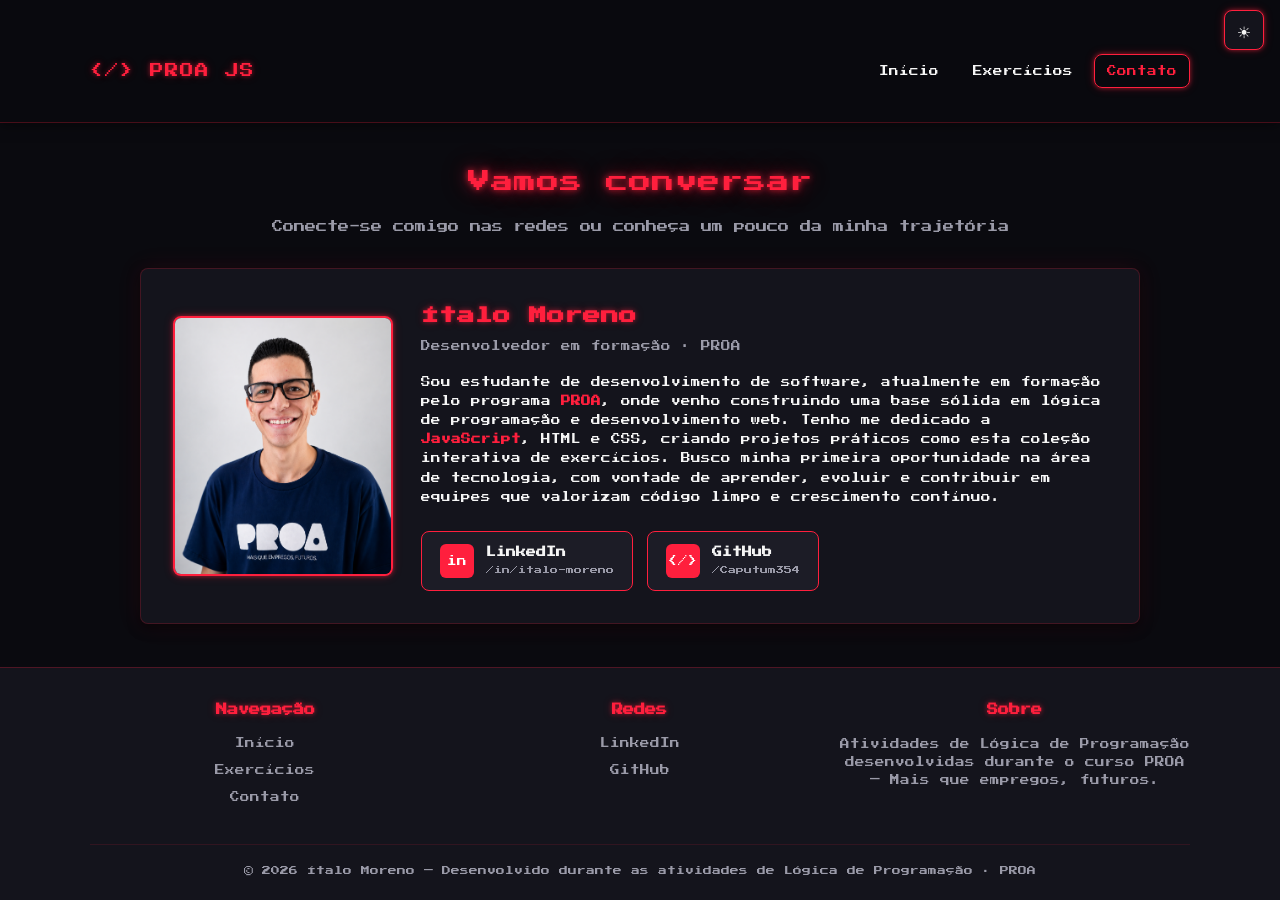
==== contato.html @ 1bcc9286 "Add files via upload" ====
<!DOCTYPE html>
<html lang="pt-br">
<head>
    <meta charset="UTF-8">
    <meta name="viewport" content="width=device-width, initial-scale=1.0">
    <title>Contato &mdash; Ítalo Moreno</title>
    <link rel="stylesheet" href="css/style.css">
</head>
<body>
    <button class="theme-toggle" onclick="alternarTema()" id="theme-toggle" aria-label="Alternar modo claro">☀️</button>

    <header class="site-header">
        <div class="nav-inner">
            <a href="index.html" class="brand">&lt;/&gt; PROA JS</a>
            <nav class="nav-links">
                <a href="index.html">Início</a>
                <a href="exercicios.html">Exercícios</a>
                <a href="contato.html" class="active">Contato</a>
            </nav>
        </div>
    </header>

    <div class="page-head">
        <h1>Vamos conversar</h1>
        <p class="subtitle">Conecte-se comigo nas redes ou conheça um pouco da minha trajetória</p>
    </div>

    <main class="container contact-container">
        <article class="profile-card">
            <div class="profile-photo">
                <img src="img/FotoProaEdit.png" alt="Foto de Ítalo Moreno">
            </div>
            <div class="profile-info">
                <h2>Ítalo Moreno</h2>
                <p class="profile-role">Desenvolvedor em formação &middot; PROA</p>
                <p class="profile-bio">
                    Sou estudante de desenvolvimento de software, atualmente em formação pelo
                    programa <strong>PROA</strong>, onde venho construindo uma base sólida em
                    lógica de programação e desenvolvimento web. Tenho me dedicado a
                    <strong>JavaScript</strong>, HTML e CSS, criando projetos práticos como esta
                    coleção interativa de exercícios. Busco minha primeira oportunidade na área de
                    tecnologia, com vontade de aprender, evoluir e contribuir em equipes que
                    valorizam código limpo e crescimento contínuo.
                </p>
                <div class="profile-links">
                    <a href="https://www.linkedin.com/in/italo-moreno/" target="_blank" rel="noopener" class="profile-link linkedin">
                        <span class="link-icon">in</span>
                        <span>
                            <strong>LinkedIn</strong>
                            <small>/in/italo-moreno</small>
                        </span>
                    </a>
                    <a href="https://github.com/Caputum354" target="_blank" rel="noopener" class="profile-link github">
                        <span class="link-icon">&lt;/&gt;</span>
                        <span>
                            <strong>GitHub</strong>
                            <small>/Caputum354</small>
                        </span>
                    </a>
                </div>
            </div>
        </article>
    </main>

    <footer class="site-footer">
        <div class="footer-inner">
            <div class="footer-col">
                <h3>Navegação</h3>
                <a href="index.html">Início</a>
                <a href="exercicios.html">Exercícios</a>
                <a href="contato.html">Contato</a>
            </div>
            <div class="footer-col">
                <h3>Redes</h3>
                <a href="https://www.linkedin.com/in/italo-moreno/" target="_blank" rel="noopener">LinkedIn</a>
                <a href="https://github.com/Caputum354" target="_blank" rel="noopener">GitHub</a>
            </div>
            <div class="footer-col footer-about">
                <h3>Sobre</h3>
                <p>Atividades de Lógica de Programação desenvolvidas durante o curso PROA &mdash; Mais que empregos, futuros.</p>
            </div>
        </div>
        <p class="footer-credit">&copy; 2026 Ítalo Moreno &mdash; Desenvolvido durante as atividades de Lógica de Programação &middot; PROA</p>
    </footer>

    <script src="js/script.js"></script>
</body>
</html>
---- css/style.css ----
@import url('https://fonts.googleapis.com/css2?family=Press+Start+2P&display=swap');

:root {
    --color-primary: #ff1f3d;
    --color-primary-dark: #b3001b;
    --color-bg: #0a0a0f;
    --color-surface: #14141c;
    --color-surface-alt: #1c1c26;
    --color-text: #f5f5f5;
    --color-muted: #9a9aa8;
    --radius: 8px;
    --shadow: 0 4px 12px rgba(0, 0, 0, 0.6);
    --glow: 0 0 6px rgba(255, 31, 61, 0.8), 0 0 16px rgba(255, 31, 61, 0.5), 0 0 32px rgba(255, 31, 61, 0.25);
    --glow-soft: 0 0 4px rgba(255, 31, 61, 0.5), 0 0 10px rgba(255, 31, 61, 0.25);
}

[data-theme="light"] {
    --color-primary: #d6002a;
    --color-primary-dark: #a3001f;
    --color-bg: #f4f0f1;
    --color-surface: #ffffff;
    --color-surface-alt: #f7e9eb;
    --color-text: #1f1417;
    --color-muted: #6b5a5d;
    --shadow: 0 4px 12px rgba(0, 0, 0, 0.12);
    --glow: 0 0 4px rgba(214, 0, 42, 0.4), 0 0 10px rgba(214, 0, 42, 0.2);
    --glow-soft: 0 0 3px rgba(214, 0, 42, 0.25);
}

* {
    box-sizing: border-box;
}

body {
    font-family: "Press Start 2P", "Inter", system-ui, sans-serif;
    background-color: var(--color-bg);
    color: var(--color-text);
    margin: 0;
    padding: 0;
    line-height: 1.7;
    min-height: 100vh;
    display: flex;
    flex-direction: column;
    transition: background-color 0.2s ease, color 0.2s ease;
}

/* Cabeçalho de navegação fixo no topo, presente em todas as páginas */
.site-header {
    position: sticky;
    top: 0;
    z-index: 50;
    background: rgba(10, 10, 15, 0.92);
    backdrop-filter: blur(6px);
    border-bottom: 1px solid rgba(255, 31, 61, 0.25);
    box-shadow: 0 2px 12px rgba(0, 0, 0, 0.5);
}

[data-theme="light"] .site-header {
    background: rgba(255, 255, 255, 0.92);
    border-bottom: 1px solid rgba(214, 0, 42, 0.2);
}

.nav-inner {
    width: min(1100px, 100% - 32px);
    margin: 0 auto;
    display: flex;
    align-items: center;
    justify-content: space-between;
    gap: 16px;
    padding: 14px 0;
    flex-wrap: wrap;
}

.brand {
    color: var(--color-primary);
    text-decoration: none;
    font-size: 0.85rem;
    text-shadow: var(--glow-soft);
    letter-spacing: 1px;
}

.nav-links {
    display: flex;
    gap: 8px;
    flex-wrap: wrap;
}

.nav-links a {
    color: var(--color-text);
    text-decoration: none;
    font-size: 0.6rem;
    padding: 8px 12px;
    border-radius: var(--radius);
    border: 1px solid transparent;
    transition: background-color 0.15s ease, border-color 0.15s ease, color 0.15s ease;
}

.nav-links a:hover {
    border-color: var(--color-primary);
    color: var(--color-primary);
}

.nav-links a.active {
    border-color: var(--color-primary);
    color: var(--color-primary);
    box-shadow: var(--glow-soft);
}

/* Bloco de título das páginas internas */
.page-head {
    text-align: center;
    padding: 40px 16px 10px;
}

header {
    text-align: center;
    padding: 40px 20px 20px;
}

h1 {
    margin: 0;
    font-size: 1.4rem;
    font-weight: 400;
    color: var(--color-primary);
    text-shadow: var(--glow);
    letter-spacing: 1px;
}

.subtitle {
    margin: 16px 0 0;
    color: var(--color-muted);
    font-size: 0.7rem;
    line-height: 1.8;
}

.container {
    background: var(--color-surface);
    padding: 24px;
    border-radius: var(--radius);
    width: min(1000px, 100% - 32px);
    margin: 20px auto 40px;
    box-shadow: var(--shadow), 0 0 20px rgba(255, 31, 61, 0.08);
    border: 1px solid rgba(255, 31, 61, 0.15);
}

h2 {
    text-align: center;
    font-size: 1rem;
}

label {
    display: block;
    margin-top: 10px;
    font-size: 0.7rem;
}

input,
select {
    width: 100%;
    padding: 8px;
    margin-top: 5px;
    border-radius: 5px;
    border: 1px solid #ccc;
    font-family: inherit;
}

.car-fields {
    display: none;
    margin-top: 15px;
    padding: 10px;
    background-color: #eef;
    border-radius: 8px;
}

/* Categorias colapsáveis */
.category {
    border: 1px solid rgba(255, 31, 61, 0.2);
    border-radius: var(--radius);
    margin-bottom: 16px;
    background-color: var(--color-surface-alt);
    overflow: hidden;
}

.category summary {
    cursor: pointer;
    padding: 16px 20px;
    font-size: 0.8rem;
    color: var(--color-primary);
    text-shadow: var(--glow-soft);
    list-style: none;
    display: flex;
    align-items: center;
    justify-content: space-between;
    transition: background-color 0.15s ease;
}

.category summary::-webkit-details-marker {
    display: none;
}

.category summary::after {
    content: "+";
    font-size: 1rem;
    color: var(--color-primary);
}

.category[open] summary::after {
    content: "−";
}

.category summary:hover {
    background-color: rgba(255, 31, 61, 0.08);
}

.category-body {
    padding: 16px 20px 20px;
    border-top: 1px solid rgba(255, 31, 61, 0.15);
}

.button-grid {
    display: grid;
    grid-template-columns: repeat(auto-fill, minmax(220px, 1fr));
    gap: 12px;
}

button {
    margin: 0;
    width: 100%;
    padding: 14px 12px;
    background-color: var(--color-surface);
    color: var(--color-text);
    border: 1px solid var(--color-primary);
    border-radius: var(--radius);
    cursor: pointer;
    font-family: inherit;
    font-size: 0.7rem;
    font-weight: 400;
    line-height: 1.4;
    transition: background-color 0.15s ease, transform 0.1s ease, box-shadow 0.15s ease;
}

button:hover {
    background-color: var(--color-primary-dark);
    color: #ffffff;
    box-shadow: var(--glow);
}

button:active {
    transform: translateY(1px);
}

footer {
    text-align: center;
    margin-top: 30px;
    color: var(--color-muted);
    font-size: 0.6rem;
    line-height: 1.8;
}

/* Rodapé completo com colunas de navegação e redes, presente em todas as páginas */
.site-footer {
    margin-top: auto;
    background: var(--color-surface);
    border-top: 1px solid rgba(255, 31, 61, 0.25);
    padding: 32px 0 20px;
}

.footer-inner {
    width: min(1100px, 100% - 32px);
    margin: 0 auto;
    display: grid;
    grid-template-columns: repeat(auto-fit, minmax(180px, 1fr));
    gap: 24px;
}

.footer-col h3 {
    color: var(--color-primary);
    font-size: 0.7rem;
    margin: 0 0 14px;
    text-shadow: var(--glow-soft);
}

.footer-col a {
    display: block;
    color: var(--color-muted);
    text-decoration: none;
    font-size: 0.6rem;
    margin-bottom: 10px;
    transition: color 0.15s ease;
}

.footer-col a:hover {
    color: var(--color-primary);
}

.footer-about p {
    color: var(--color-muted);
    font-size: 0.6rem;
    margin: 0;
    line-height: 1.9;
}

.footer-credit {
    width: min(1100px, 100% - 32px);
    margin: 28px auto 0;
    padding-top: 18px;
    border-top: 1px solid rgba(255, 31, 61, 0.12);
    text-align: center;
    color: var(--color-muted);
    font-size: 0.55rem;
    line-height: 1.9;
}

/* ============================ PÁGINA INICIAL (HERO) ============================ */
.hero {
    position: relative;
    flex: 1;
    display: flex;
    align-items: center;
    justify-content: center;
    min-height: calc(100vh - 130px);
    padding: 60px 20px;
    background-image: url("../img/background.png");
    background-size: cover;
    background-position: center;
    background-repeat: no-repeat;
    overflow: hidden;
}

.hero-overlay {
    position: absolute;
    inset: 0;
    background: linear-gradient(180deg, rgba(10, 10, 15, 0.7) 0%, rgba(10, 10, 15, 0.88) 100%);
}

.hero-content {
    position: relative;
    z-index: 1;
    max-width: 760px;
    text-align: center;
    background: rgba(10, 10, 15, 0.55);
    border: 1px solid rgba(255, 31, 61, 0.3);
    border-radius: var(--radius);
    padding: 40px 32px;
    box-shadow: var(--shadow), 0 0 40px rgba(255, 31, 61, 0.15);
    backdrop-filter: blur(2px);
}

.hero-badge {
    display: inline-block;
    color: var(--color-primary);
    border: 1px solid var(--color-primary);
    border-radius: 999px;
    padding: 6px 14px;
    font-size: 0.5rem;
    letter-spacing: 1px;
    margin-bottom: 22px;
    text-shadow: var(--glow-soft);
}

.hero-content h1 {
    font-size: 1.4rem;
    line-height: 1.6;
    color: #ffffff;
    text-shadow: var(--glow);
    margin: 0 0 22px;
}

.hero-text {
    color: #e3e3ea;
    font-size: 0.62rem;
    line-height: 2;
    margin: 0 0 30px;
}

.hero-text strong {
    color: var(--color-primary);
}

.hero-actions {
    display: flex;
    gap: 14px;
    justify-content: center;
    flex-wrap: wrap;
}

.btn-primary,
.btn-secondary {
    display: inline-block;
    text-decoration: none;
    padding: 14px 26px;
    border-radius: var(--radius);
    font-size: 0.68rem;
    border: 1px solid var(--color-primary);
    transition: background-color 0.15s ease, box-shadow 0.15s ease, transform 0.1s ease;
}

.btn-primary {
    background: var(--color-primary);
    color: #ffffff;
    box-shadow: var(--glow-soft);
}

.btn-primary:hover {
    background: var(--color-primary-dark);
    box-shadow: var(--glow);
}

.btn-secondary {
    background: transparent;
    color: var(--color-primary);
}

.btn-secondary:hover {
    background: rgba(255, 31, 61, 0.12);
    box-shadow: var(--glow-soft);
}

.btn-primary:active,
.btn-secondary:active {
    transform: translateY(1px);
}

/* ============================ PÁGINA DE CONTATO ============================ */
.contact-container {
    background: transparent;
    border: none;
    box-shadow: none;
    padding: 0;
}

.profile-card {
    display: flex;
    flex-wrap: wrap;
    gap: 28px;
    align-items: center;
    background: var(--color-surface);
    border: 1px solid rgba(255, 31, 61, 0.2);
    border-radius: var(--radius);
    padding: 32px;
    box-shadow: var(--shadow), 0 0 24px rgba(255, 31, 61, 0.1);
}

.profile-photo {
    flex: 0 0 220px;
    margin: 0 auto;
}

.profile-photo img {
    width: 220px;
    height: 260px;
    object-fit: cover;
    border-radius: var(--radius);
    border: 2px solid var(--color-primary);
    box-shadow: var(--glow-soft);
    display: block;
}

.profile-info {
    flex: 1;
    min-width: 260px;
}

.profile-info h2 {
    text-align: left;
    margin: 0 0 8px;
    color: var(--color-primary);
    text-shadow: var(--glow-soft);
    font-size: 1.1rem;
}

.profile-role {
    color: var(--color-muted);
    font-size: 0.6rem;
    margin: 0 0 18px;
}

.profile-bio {
    font-size: 0.6rem;
    line-height: 2;
    color: var(--color-text);
    margin: 0 0 24px;
}

.profile-bio strong {
    color: var(--color-primary);
}

.profile-links {
    display: flex;
    gap: 14px;
    flex-wrap: wrap;
}

.profile-link {
    display: flex;
    align-items: center;
    gap: 12px;
    text-decoration: none;
    padding: 12px 18px;
    border-radius: var(--radius);
    border: 1px solid var(--color-primary);
    background: var(--color-surface-alt);
    color: var(--color-text);
    transition: background-color 0.15s ease, box-shadow 0.15s ease, transform 0.1s ease;
}

.profile-link:hover {
    background: var(--color-primary-dark);
    color: #ffffff;
    box-shadow: var(--glow);
    transform: translateY(-2px);
}

.profile-link .link-icon {
    display: inline-flex;
    align-items: center;
    justify-content: center;
    width: 34px;
    height: 34px;
    border-radius: 6px;
    background: var(--color-primary);
    color: #ffffff;
    font-size: 0.6rem;
}

.profile-link strong {
    display: block;
    font-size: 0.62rem;
}

.profile-link small {
    display: block;
    color: var(--color-muted);
    font-size: 0.5rem;
    margin-top: 3px;
}

.profile-link:hover small {
    color: #f3d0d4;
}

@media (max-width: 600px) {
    .hero-content h1 {
        font-size: 1.05rem;
    }
    .profile-info h2 {
        text-align: center;
    }
    .profile-links {
        justify-content: center;
    }
}

.theme-toggle {
    position: fixed;
    top: 10px;
    right: 16px;
    z-index: 60;
    width: auto;
    padding: 8px 12px;
    font-size: 1rem;
    background-color: var(--color-surface);
    color: var(--color-text);
    border: 1px solid var(--color-primary);
    box-shadow: var(--glow-soft);
}

.theme-toggle:hover {
    background-color: var(--color-primary-dark);
    box-shadow: var(--glow);
}
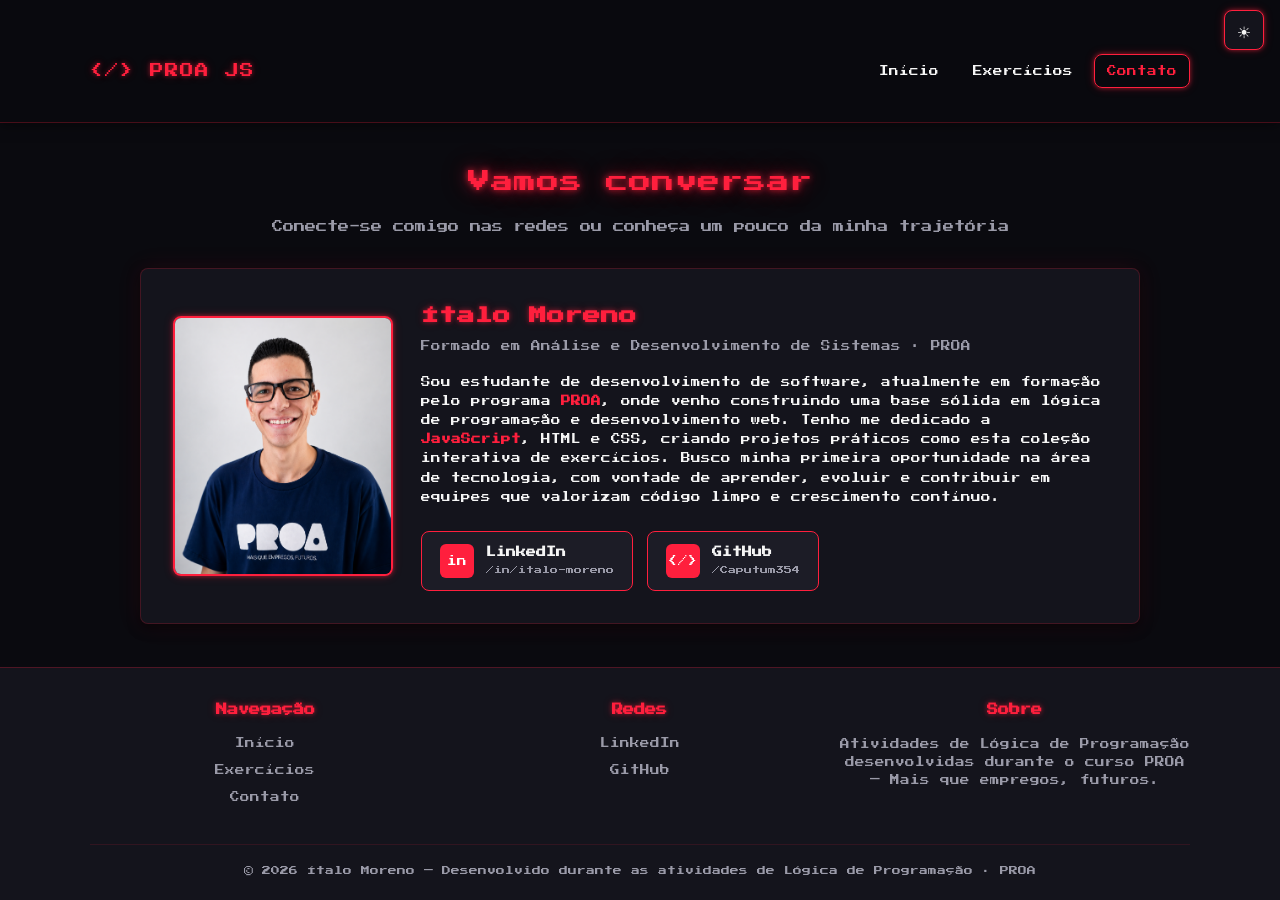
==== commit 31311039: "Update profile role description in contato.html" ====
--- a/contato.html
+++ b/contato.html
@@ -32,7 +32,7 @@
             </div>
             <div class="profile-info">
                 <h2>Ítalo Moreno</h2>
-                <p class="profile-role">Desenvolvedor em formação &middot; PROA</p>
+                <p class="profile-role">Formado em Análise e Desenvolvimento de Sistemas &middot; PROA</p>
                 <p class="profile-bio">
                     Sou estudante de desenvolvimento de software, atualmente em formação pelo
                     programa <strong>PROA</strong>, onde venho construindo uma base sólida em
